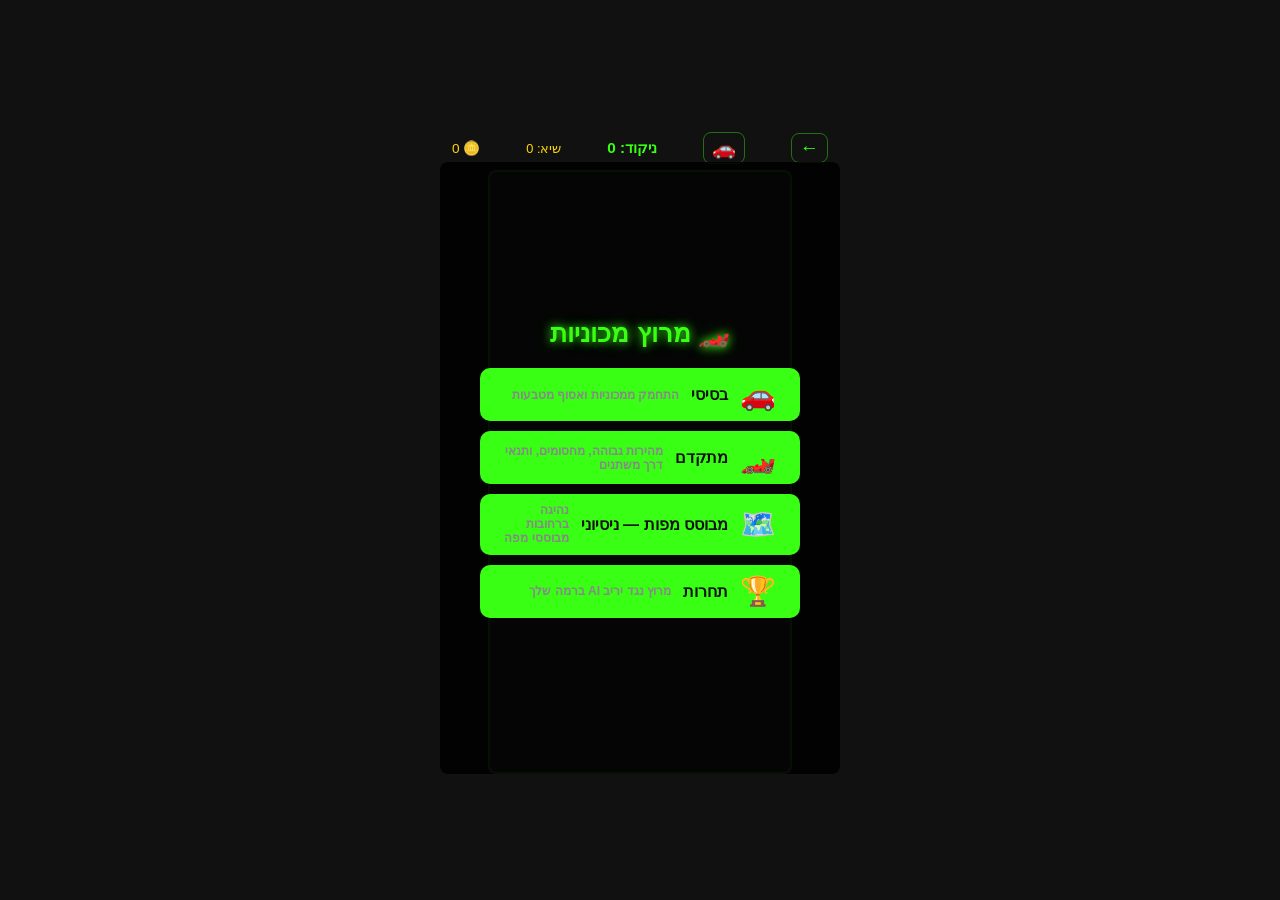
==== cars.html @ b7ce3d70 "multi-mode cars game + /snake route fix + dynamic user title Co-authored-by: Qwen-Coder <qwen-coder@" ====
<!DOCTYPE html>
<html lang="he" dir="rtl">
<head>
  <meta charset="UTF-8">
  <meta name="viewport" content="width=device-width, initial-scale=1.0, user-scalable=no">
  <title>מרוץ מכוניות</title>
  <link rel="stylesheet" href="cars.css?v=1775406888">
  <link rel="icon" href="data:image/svg+xml,<svg xmlns='http://www.w3.org/2000/svg' viewBox='0 0 100 100'><text y='.9em' font-size='90'>🏎️</text></svg>">
</head>
<body>
  <div id="game">
    <div class="game-hud">
      <a href="index.html" class="hud-back">&#8592;</a>
      <button class="hud-car-select" id="hud-car-select" onclick="openCarSelect()" title="בחירת רכב">🚗</button>
      <span class="hud-score">ניקוד: <span id="score">0</span></span>
      <span class="hud-best">שיא: <span id="best">0</span></span>
      <span class="hud-coins">🪙 <span id="total-coins">0</span></span>
    </div>
    <canvas id="canvas"></canvas>

    <!-- Main Menu Overlay -->
    <div class="game-overlay" id="overlay-menu">
      <h2>🏎️ מרוץ מכוניות</h2>
      <div class="mode-select">
        <button class="mode-btn" onclick="selectMode('basic')">
          <span class="mode-icon">🚗</span>
          <span class="mode-name">בסיסי</span>
          <span class="mode-desc">התחמק ממכוניות ואסוף מטבעות</span>
        </button>
        <button class="mode-btn" onclick="selectMode('advanced')">
          <span class="mode-icon">🏎️</span>
          <span class="mode-name">מתקדם</span>
          <span class="mode-desc">מהירות גבוהה, מחסומים, ותנאי דרך משתנים</span>
        </button>
        <button class="mode-btn" onclick="selectMode('map')">
          <span class="mode-icon">🗺️</span>
          <span class="mode-name">מבוסס מפות — ניסיוני</span>
          <span class="mode-desc">נהיגה ברחובות מבוססי מפה</span>
        </button>
        <button class="mode-btn" onclick="selectMode('competitive')">
          <span class="mode-icon">🏆</span>
          <span class="mode-name">תחרות</span>
          <span class="mode-desc">מרוץ נגד יריב AI ברמה שלך</span>
        </button>
      </div>
    </div>

    <!-- Game Over Overlay -->
    <div class="game-overlay hidden" id="gameover-menu">
      <h2>נגמר!</h2>
      <div class="go-stats">
        <div class="go-stat"><span class="go-label">ניקוד:</span><span class="go-value" id="go-score">0</span></div>
        <div class="go-stat"><span class="go-label">מרחק:</span><span class="go-value" id="go-distance">0</span></div>
        <div class="go-stat"><span class="go-label">מטבעות:</span><span class="go-value" id="go-coins">0</span></div>
      </div>
      <div id="go-new-record" class="go-new-record hidden">🏆 שיא חדש!</div>
      <div class="go-buttons">
        <button class="go-btn-primary" onclick="restartGame()">שחק שוב</button>
        <button class="go-btn-secondary" onclick="showMainMenu()">תפריט ראשי</button>
      </div>
    </div>

    <!-- Car Select Overlay -->
    <div class="game-overlay hidden" id="car-select-menu">
      <h2>🚗 בחירת רכב</h2>
      <div class="car-grid" id="car-grid"></div>
      <button class="go-btn-secondary" onclick="closeCarSelect()">חזרה</button>
    </div>

    <div class="mobile-controls" id="mobile-controls">
      <button class="mc-btn" id="mc-right">&#9654;</button>
      <button class="mc-btn" id="mc-left">&#9664;</button>
    </div>
  </div>
  <script src="cars.js?v=1775406888"></script>
  <script src="version-toast.js?v=1775406888"></script>
</body>
</html>
---- cars.css ----
*, *::before, *::after { box-sizing: border-box; margin: 0; padding: 0; }
:root {
  --bg: #1a1a2e;
  --bg2: #16213e;
  --neon: #39ff14;
  --neon-dim: #39ff1466;
  --neon-glow: 0 0 10px #39ff14, 0 0 20px #39ff1444;
  --text: #e0e0e0;
  --text-dim: #888;
  --danger: #ff4444;
  --gold: #ffd700;
  --font: 'Segoe UI', Tahoma, sans-serif;
}

html { font-size: 16px; height: 100%; }
body {
  font-family: var(--font);
  background: #111;
  color: var(--text);
  direction: rtl;
  min-height: 100vh;
  min-height: 100dvh;
  display: flex;
  align-items: center;
  justify-content: center;
  overflow: hidden;
  -webkit-user-select: none;
  user-select: none;
}

#game {
  position: relative;
  display: flex;
  flex-direction: column;
  align-items: center;
  width: 100%;
  max-width: 400px;
}

.game-hud {
  display: flex;
  gap: .6rem;
  align-items: center;
  padding: .4rem .75rem;
  width: 100%;
  max-width: 400px;
  justify-content: space-between;
  flex-wrap: wrap;
}
.hud-back {
  color: var(--neon);
  text-decoration: none;
  font-size: 1.2rem;
  border: 1px solid var(--neon-dim);
  padding: .2rem .5rem;
  border-radius: 8px;
}
.hud-car-select {
  background: none;
  border: 1px solid var(--neon-dim);
  color: var(--neon);
  font-size: 1.2rem;
  padding: .2rem .5rem;
  border-radius: 8px;
  cursor: pointer;
}
.hud-score { color: var(--neon); font-weight: 700; font-size: .95rem; }
.hud-best { color: var(--gold); font-size: .8rem; }
.hud-coins { color: var(--gold); font-size: .85rem; }

#canvas {
  display: block;
  background: #222;
  border: 2px solid var(--neon-dim);
  border-radius: 8px;
  touch-action: none;
}

.game-overlay {
  position: absolute;
  inset: 0;
  top: 36px;
  background: #000d;
  display: flex;
  flex-direction: column;
  align-items: center;
  justify-content: center;
  gap: .75rem;
  z-index: 5;
  border-radius: 8px;
  padding: 1rem;
  overflow-y: auto;
}
.game-overlay.hidden { display: none; }
.game-overlay h2 { color: var(--neon); font-size: 1.6rem; text-shadow: var(--neon-glow); margin-bottom: .5rem; }
.game-overlay p { color: var(--text-dim); font-size: .9rem; }
.game-overlay button {
  background: var(--neon);
  color: #111;
  border: none;
  padding: .6rem 1.5rem;
  border-radius: 10px;
  font-size: 1rem;
  font-weight: 700;
  cursor: pointer;
}
.game-overlay button:hover { transform: scale(1.05); }

/* Mode Selection */
.mode-select {
  display: flex;
  flex-direction: column;
  gap: .6rem;
  width: 100%;
  max-width: 320px;
}
.mode-btn {
  background: var(--bg2);
  border: 1px solid var(--neon-dim);
  border-radius: 12px;
  padding: .8rem 1rem;
  display: flex;
  align-items: center;
  gap: .75rem;
  cursor: pointer;
  transition: all .2s;
  color: var(--text);
  text-align: right;
}
.mode-btn:hover, .mode-btn:focus {
  border-color: var(--neon);
  box-shadow: 0 0 10px var(--neon-dim);
  transform: scale(1.02);
}
.mode-icon { font-size: 1.8rem; flex-shrink: 0; }
.mode-name { font-weight: 700; font-size: 1rem; flex-shrink: 0; }
.mode-desc { color: var(--text-dim); font-size: .75rem; }

/* Game Over */
.go-stats {
  display: flex;
  gap: 1rem;
  margin-bottom: .5rem;
}
.go-stat {
  display: flex;
  flex-direction: column;
  align-items: center;
  background: var(--bg2);
  padding: .5rem 1rem;
  border-radius: 8px;
}
.go-label { color: var(--text-dim); font-size: .75rem; }
.go-value { color: var(--neon); font-size: 1.2rem; font-weight: 700; }
.go-new-record {
  color: var(--gold);
  font-size: 1.1rem;
  font-weight: 700;
  text-shadow: 0 0 10px #ffd70066;
  margin-bottom: .5rem;
}
.go-new-record.hidden { display: none; }
.go-buttons { display: flex; gap: .75rem; }
.go-btn-primary {
  background: var(--neon) !important;
  color: #111 !important;
}
.go-btn-secondary {
  background: var(--bg2) !important;
  color: var(--text) !important;
  border: 1px solid var(--neon-dim) !important;
}

/* Car Select */
.car-grid {
  display: grid;
  grid-template-columns: repeat(3, 1fr);
  gap: .6rem;
  width: 100%;
  max-width: 320px;
  max-height: 50vh;
  overflow-y: auto;
  padding: .5rem;
}
.car-card {
  background: var(--bg2);
  border: 2px solid var(--neon-dim);
  border-radius: 10px;
  padding: .6rem;
  display: flex;
  flex-direction: column;
  align-items: center;
  gap: .4rem;
  cursor: pointer;
  transition: all .2s;
}
.car-card:hover { border-color: var(--neon); }
.car-card.selected { border-color: var(--gold); box-shadow: 0 0 10px #ffd70066; }
.car-card.locked { opacity: .5; }
.car-card.locked:hover { border-color: var(--neon-dim); }
.car-icon { font-size: 2rem; }
.car-name { font-size: .8rem; font-weight: 700; }
.car-price { font-size: .7rem; color: var(--gold); }
.car-owned { font-size: .7rem; color: var(--neon); }

/* Mobile Controls */
.mobile-controls {
  display: none;
  gap: 1rem;
  margin-top: .5rem;
}
.mc-btn {
  width: clamp(60px, 18vw, 90px);
  height: clamp(60px, 18vw, 90px);
  background: var(--bg2);
  border: 1px solid var(--neon-dim);
  color: var(--neon);
  font-size: 2rem;
  border-radius: 14px;
  cursor: pointer;
  display: flex;
  align-items: center;
  justify-content: center;
}
.mc-btn:active { background: var(--neon); color: #111; }

@media (hover: none) and (pointer: coarse) {
  .mobile-controls { display: flex; }
}
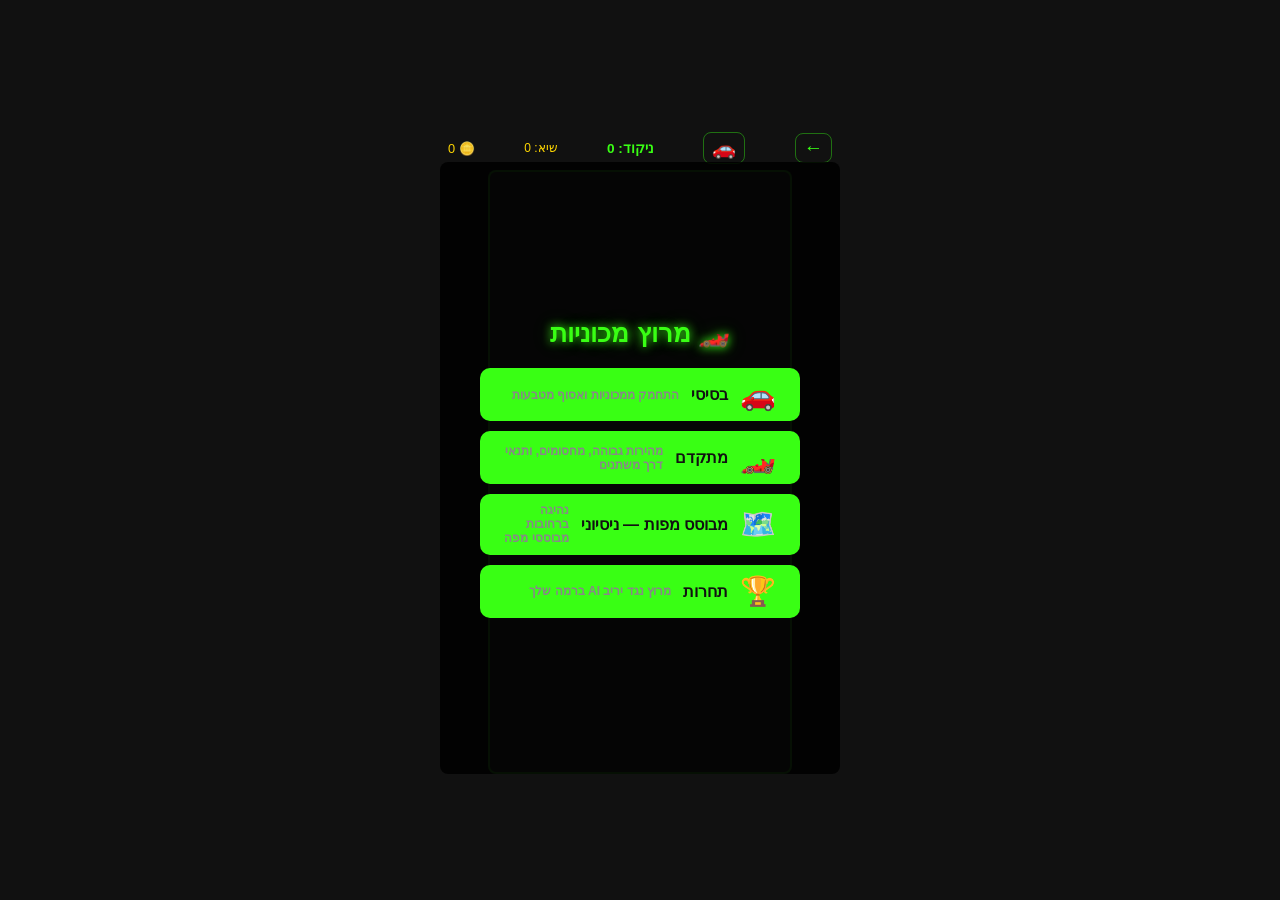
==== commit e191304c: "snake-agent: auto-commit" ====
--- a/cars.html
+++ b/cars.html
@@ -4,7 +4,7 @@
   <meta charset="UTF-8">
   <meta name="viewport" content="width=device-width, initial-scale=1.0, user-scalable=no">
   <title>מרוץ מכוניות</title>
-  <link rel="stylesheet" href="cars.css?v=1775406888">
+  <link rel="stylesheet" href="cars.css?v=1775478250">
   <link rel="icon" href="data:image/svg+xml,<svg xmlns='http://www.w3.org/2000/svg' viewBox='0 0 100 100'><text y='.9em' font-size='90'>🏎️</text></svg>">
 </head>
 <body>
@@ -72,7 +72,7 @@
       <button class="mc-btn" id="mc-left">&#9664;</button>
     </div>
   </div>
-  <script src="cars.js?v=1775406888"></script>
-  <script src="version-toast.js?v=1775406888"></script>
+  <script src="cars.js?v=1775478250"></script>
+  <script src="version-toast.js?v=1775478250"></script>
 </body>
 </html>
--- a/cars.css
+++ b/cars.css
@@ -39,13 +39,14 @@
 
 .game-hud {
   display: flex;
-  gap: .6rem;
-  align-items: center;
-  padding: .4rem .75rem;
+  gap: .4rem;
+  align-items: center;
+  padding: .4rem .5rem;
   width: 100%;
   max-width: 400px;
   justify-content: space-between;
-  flex-wrap: wrap;
+  flex-wrap: nowrap;
+  overflow-x: auto;
 }
 .hud-back {
   color: var(--neon);
@@ -64,9 +65,9 @@
   border-radius: 8px;
   cursor: pointer;
 }
-.hud-score { color: var(--neon); font-weight: 700; font-size: .95rem; }
-.hud-best { color: var(--gold); font-size: .8rem; }
-.hud-coins { color: var(--gold); font-size: .85rem; }
+.hud-score { color: var(--neon); font-weight: 700; font-size: .85rem; white-space: nowrap; }
+.hud-best { color: var(--gold); font-size: .75rem; white-space: nowrap; }
+.hud-coins { color: var(--gold); font-size: .8rem; white-space: nowrap; }
 
 #canvas {
   display: block;
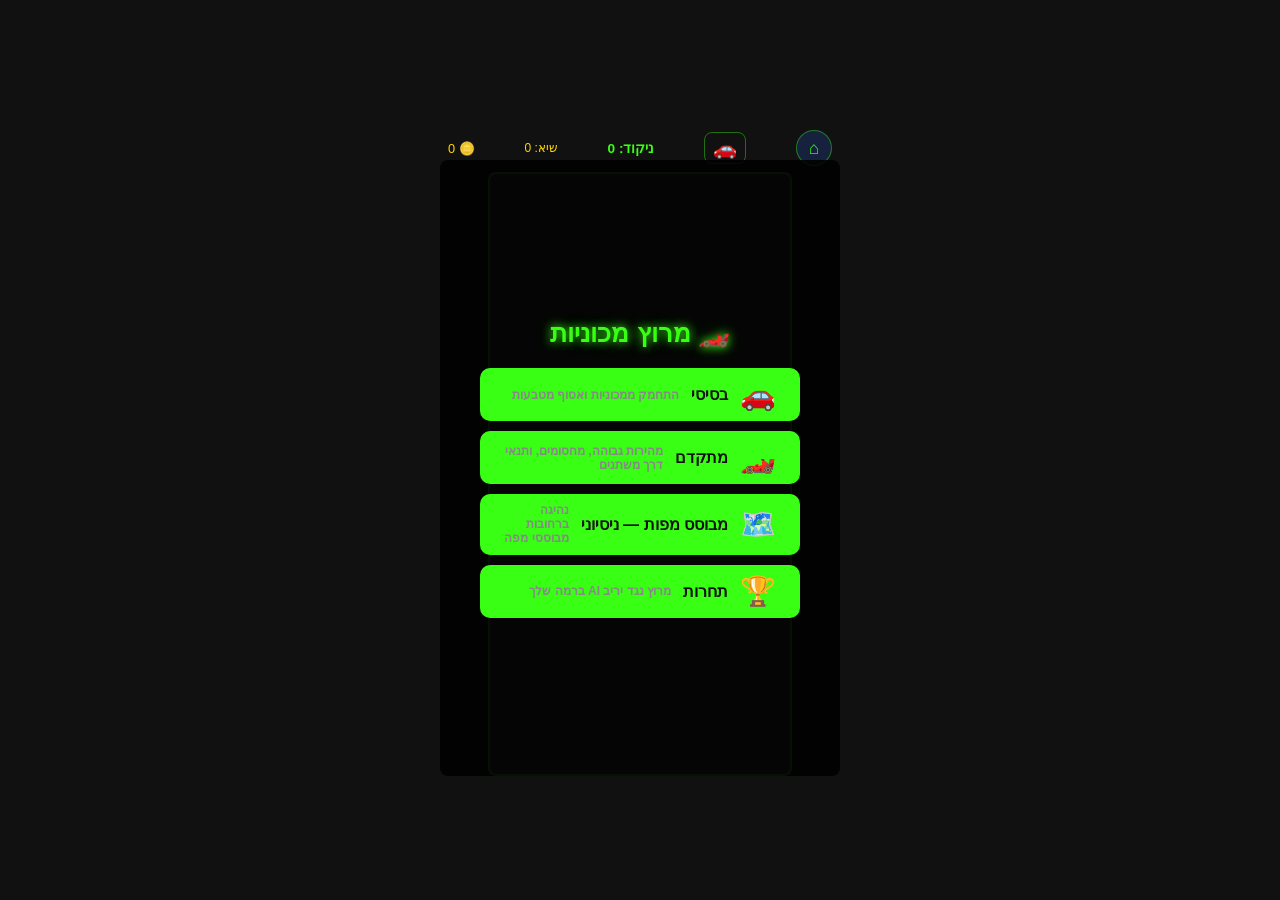
==== commit 2f2d6c5e: "Fix corrupted non-Latin text: setEncoding on every string-accumulating stream `d += chunk` appends a" ====
--- a/cars.html
+++ b/cars.html
@@ -4,13 +4,13 @@
   <meta charset="UTF-8">
   <meta name="viewport" content="width=device-width, initial-scale=1.0, user-scalable=no">
   <title>מרוץ מכוניות</title>
-  <link rel="stylesheet" href="cars.css?v=1775478250">
+  <link rel="stylesheet" href="cars.css?v=1779304385">
   <link rel="icon" href="data:image/svg+xml,<svg xmlns='http://www.w3.org/2000/svg' viewBox='0 0 100 100'><text y='.9em' font-size='90'>🏎️</text></svg>">
 </head>
 <body>
   <div id="game">
     <div class="game-hud">
-      <a href="index.html" class="hud-back">&#8592;</a>
+      <a href="index.html" class="home-btn" title="דף הבית">&#8962;</a>
       <button class="hud-car-select" id="hud-car-select" onclick="openCarSelect()" title="בחירת רכב">🚗</button>
       <span class="hud-score">ניקוד: <span id="score">0</span></span>
       <span class="hud-best">שיא: <span id="best">0</span></span>
@@ -72,7 +72,7 @@
       <button class="mc-btn" id="mc-left">&#9664;</button>
     </div>
   </div>
-  <script src="cars.js?v=1775478250"></script>
-  <script src="version-toast.js?v=1775478250"></script>
+  <script src="cars.js?v=1779304385"></script>
+  <script src="version-toast.js?v=1779304385"></script>
 </body>
 </html>
--- a/cars.css
+++ b/cars.css
@@ -48,14 +48,23 @@
   flex-wrap: nowrap;
   overflow-x: auto;
 }
-.hud-back {
-  color: var(--neon);
+.home-btn {
+  background: var(--bg2, #111);
+  border: 1px solid var(--neon-dim, #1a4d1a);
+  color: var(--neon, #39ff14);
+  width: 36px;
+  height: 36px;
+  border-radius: 50%;
+  font-size: 1.1rem;
+  cursor: pointer;
+  transition: border-color .2s, box-shadow .2s;
+  display: flex;
+  align-items: center;
+  justify-content: center;
   text-decoration: none;
-  font-size: 1.2rem;
-  border: 1px solid var(--neon-dim);
-  padding: .2rem .5rem;
-  border-radius: 8px;
-}
+  flex-shrink: 0;
+}
+.home-btn:hover { border-color: var(--neon, #39ff14); box-shadow: 0 0 8px var(--neon, #39ff14); }
 .hud-car-select {
   background: none;
   border: 1px solid var(--neon-dim);
